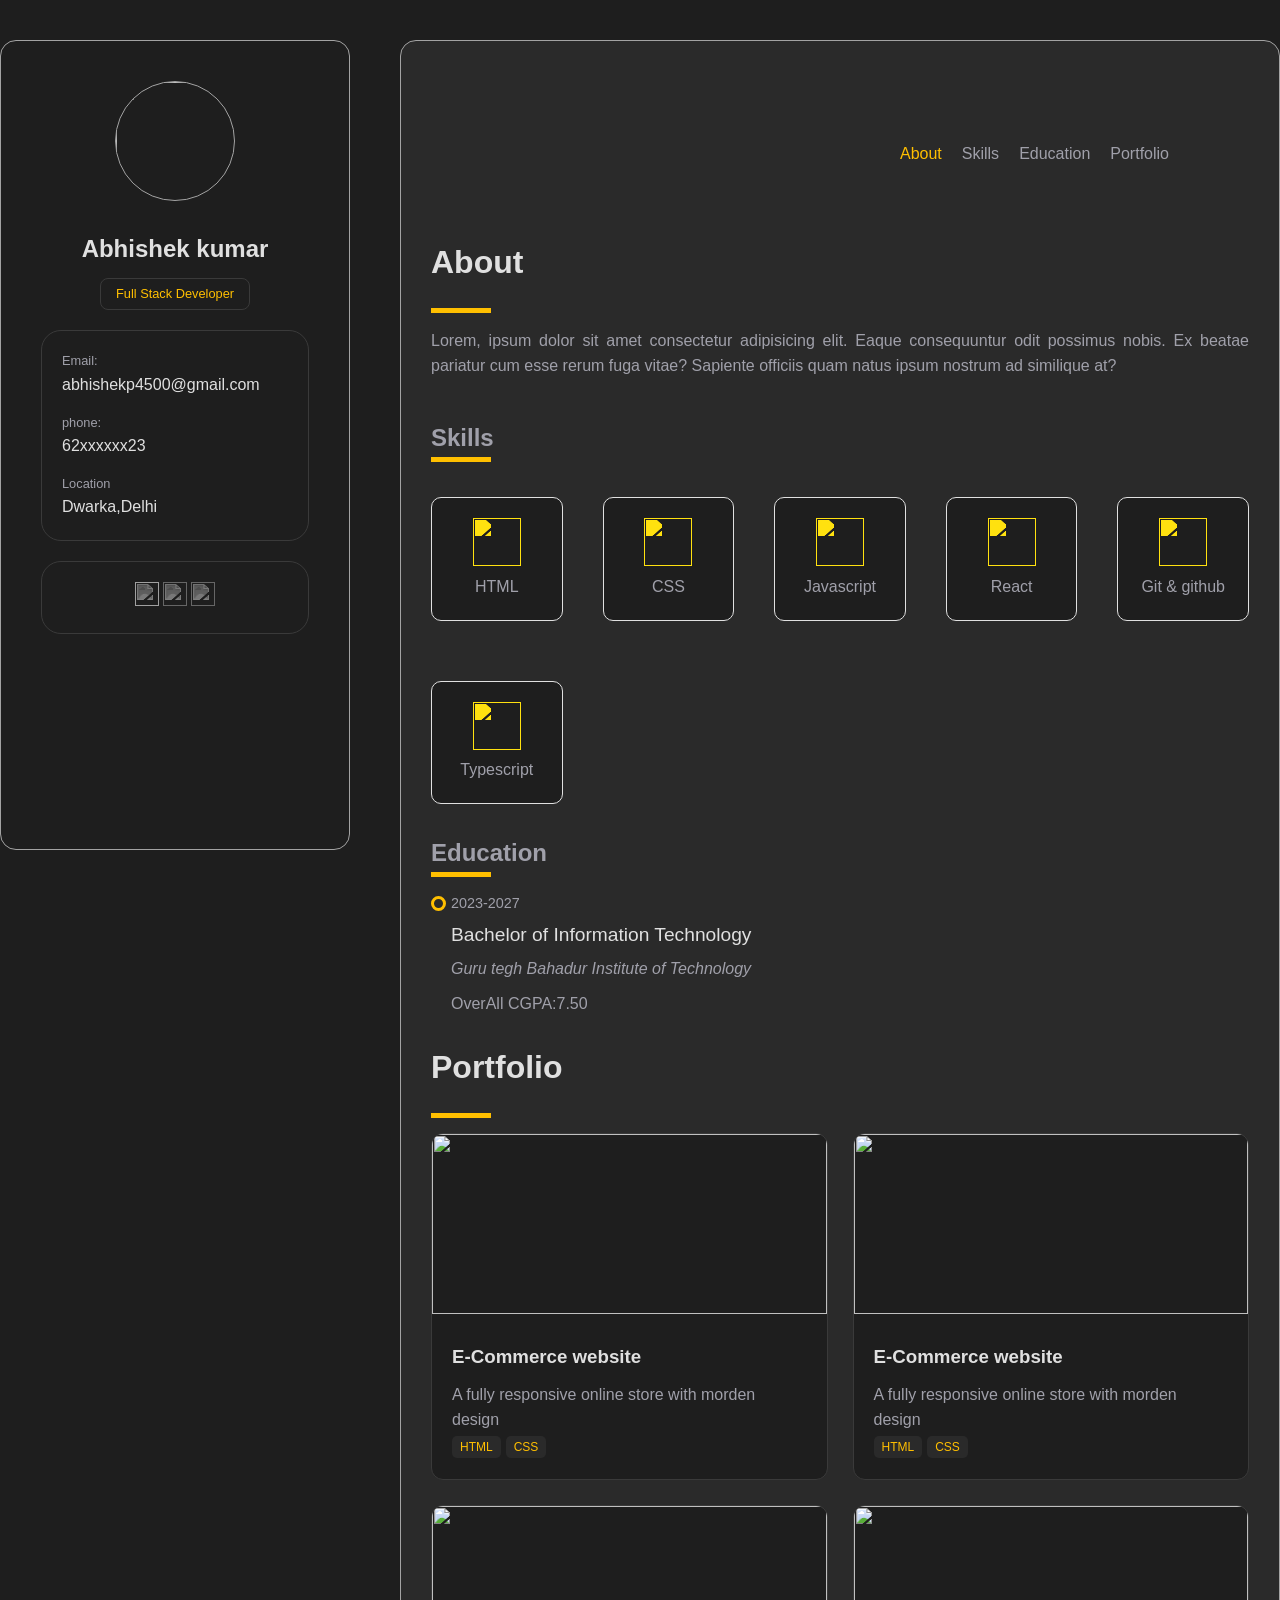
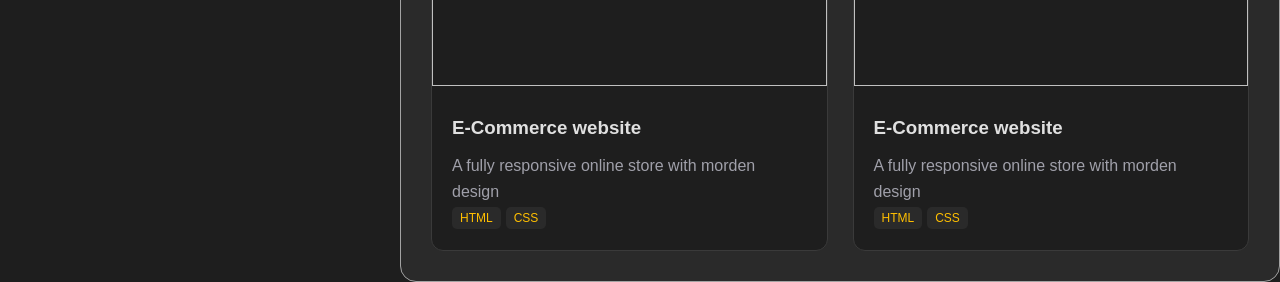
==== main.html @ 9788e5d4 "Add files via upload" ====
<!DOCTYPE html>
<html lang="en">
<head>
    <meta charset="UTF-8">
    <meta name="viewport" content="width=device-width, initial-scale=1.0">
    <title>Portfolio website</title>
    <link rel="stylesheet" href="main.css">
</head>
<body>
    <div class="container">

            <div class="sidebar">
                <div class="profile">
                   <img src="https://img.freepik.com/premium-photo/market-research-analyst-digital-avatar-generative-ai_934475-9305.jpg" alt="">
                    <h2>Abhishek kumar</h2>
                    <p>Full Stack Developer</p>
                </div>
           


            <div class="contact">
                <div class="email">
                    <h3 class="label">Email:</h3>
                    <a href="abhishekp4500@gmail.com" class="value">abhishekp4500@gmail.com</a>
                </div>

                <div class="phone">
                    <h3 class="label">phone:</h3>
                    <a href="6299352323" class="value">62xxxxxx23</a>
                </div>
                <div class="location">
                    <h3 class="label">Location</h3>
                    <p class="value">Dwarka,Delhi</p>
                </div>

            </div>

            <div class="social">
                <a href=""><img src="https://simpleicons.org/icons/x.svg" alt=""></a>
                 <a href="https://github.com/abhishekkr2" target="_blank"><img src="https://simpleicons.org/icons/github.svg" alt=""></a>
                  <a href="https://www.linkedin.com/in/abhishek-kumar-961775290/" target="_blank"><img src="https://www.svgrepo.com/show/506517/linkedin.svg" alt=""></a>
            </div>
        </div>
        <div class="main-content"> 

            <!-- navigation -->

             <div id="navigation">
                <nav>
                    <a href="#about" class="active">About</a>
                    <a href="#skills">Skills</a>
                    <a href="#education">Education</a>
                    <a href="#portfolio">Portfolio</a>
                
                </nav>
               
             </div>
             <!-- about me -->
              <div id="about">
                <h2 class="heading">About </h2>
                <div class="line"></div>
                <p class="content">Lorem, ipsum dolor sit amet consectetur adipisicing elit. Eaque consequuntur odit possimus nobis. Ex beatae pariatur cum esse rerum fuga vitae? Sapiente officiis quam natus ipsum nostrum ad similique at?</p>
              </div>

             <!--  skills -->
               <div id="skills">
                 <h2 class="skills">Skills </h2>
                <div class="line"></div>
                <div class="grid-container">
                    <div class="item">
                        <img src="https://simpleicons.org/icons/html5.svg" alt="">
                        <h3>HTML</h3>
                    </div>
                       <div class="item">
                        <img src="https://simpleicons.org/icons/css.svg" alt="">
                        <h3>CSS</h3>
                    </div>
                       <div class="item">
                        <img src="https://simpleicons.org/icons/javascript.svg" alt="">
                        <h3>Javascript</h3>
                    </div>
                       <div class="item">
                        <img src="https://simpleicons.org/icons/react.svg" alt="">
                        <h3>React</h3>
                    </div>
                       <div class="item">
                        <img src="https://simpleicons.org/icons/git.svg" alt="">
                        <h3>Git & github</h3>
                    </div>
                       <div class="item">
                        <img src="https://simpleicons.org/icons/typescript.svg" alt="">
                        <h3>Typescript</h3>
                    </div>
                </div>
               </div>

             <!-- education -->
              <div id="education">
                  <h2 class="education">Education </h2>
                <div class="line"></div>
                <div class="edtech">

                    <div class="edfirst">
                        <div class="year">2023-2027</div>
                        <h3 class="degree">Bachelor of Information Technology</h3>
                        <p class="college">Guru tegh Bahadur Institute of Technology</p>
                        <p class="work">OverAll CGPA:7.50</p>
                        <div class="goal"></div>
                    </div>
                    <!-- <div class="edsecond">
                        <div class="year">2027-2029</div>
                        <h3 class="degree">Master in Information Technology</h3>
                        <p class="college">Indraprast University</p>
                        <p class="work">Lorem ipsum dolor sit amet consectetur adipisicing elit. Autem earum impedit sapiente labore in iusto ipsum, perferendis voluptates iste quasi nobis dolore consequatur nemo harum placeat culpa ut eaque quia perspiciatis? Repellat, numquam aperiam excepturi obcaecati quod deleniti quia atque necessitatibus saepe, neque fugiat voluptate? Quia aspernatur impedit recusandae animi.</p>
                         <div class="goal"></div>
                      
                    </div> -->
                    <!-- <div class="liner"></div> -->
                </div>
              </div>
             <!-- portfolio -->
              <div id="portfolio">
                  <h2 class="heading">Portfolio </h2>
                <div class="line"></div>

                        <div class="project-container">
                        <div class="project">
                            <img src="https://img.freepik.com/premium-photo/digital-generated-devices-desktop-responsive-cool-website-design-screen-are-made-up-3d-render_1154968-47851.jpg " alt="">
                            <div class="card">
                                <h3>E-Commerce website</h3>
                                <p>A fully responsive online store with morden design</p>
                                <span>HTML</span><span>CSS</span>
                            </div>
                        </div>
                        <div class="project">
                                <img src="https://img.freepik.com/premium-photo/digital-generated-devices-desktop-responsive-cool-website-design-screen-are-made-up-3d-render_1154968-47851.jpg " alt="">
                                <div class="card">
                                <h3>E-Commerce website</h3>
                                <p>A fully responsive online store with morden design</p>
                                <span>HTML</span><span>CSS</span>
                            </div>
                        </div>
                        <div class="project">
                                 <img src="https://img.freepik.com/premium-photo/digital-generated-devices-desktop-responsive-cool-website-design-screen-are-made-up-3d-render_1154968-47851.jpg " alt="">
                                <div class="card">
                                <h3>E-Commerce website</h3>
                                <p>A fully responsive online store with morden design</p>
                                <span>HTML</span><span>CSS</span>
                            </div>
                        </div>
                        <div class="project">
                                <img src="https://img.freepik.com/premium-photo/digital-generated-devices-desktop-responsive-cool-website-design-screen-are-made-up-3d-render_1154968-47851.jpg " alt="">
                                <div class="card">
                                <h3>E-Commerce website</h3>
                                <p>A fully responsive online store with morden design</p>
                                <span>HTML</span><span>CSS</span>
                            </div>
                        </div>
                    </div>

              </div>

        </div>

    </div>
    
</body>
</html>
---- main.css ----
*{
    padding: 0px;
    margin: 0px;
    box-sizing: border-box;
    
}
body{
    background-color: #1e1e1e;
    font-family: sans-serif;
    color: #a0a0aa;
    line-height: 1.6;
}
.container{
    display: grid;
      height:auto ;
    width: auto;
    /* max-width: 1200px; */
    grid-template-columns: 350px 1fr;
    gap: 50px;
    padding-top: 40px;
    margin: auto;
    
}
.sidebar{
    background: color #a2a2a2;
    height: 90vh;
    border: 1px solid #a3a3a3;
    border-radius: 16px;
    padding: 40px;
    position: sticky;

}
.main-content{
      background-color:#2a2a2a;
    height: 100%;
       border: 1px solid #a3a3a3;
    border-radius: 16px;

}
.profile{
    text-align: center;
}
.profile img{
    height: 120px;
    width: 120px;
    border-radius: 50%;
    border: 1px solid #a3a3a3;  
}
.profile h2{
    font-size: 1.5rem;
    font-weight: 700;
    margin-top: 20px;
    color: #e0e0e0;

}
.profile p{
    background-color: #1e1e1e;
    padding: 5px 15px;
    color: #ffbf00;
    border: 1px solid #3a3a3a;
    font-size: 0.8rem;
    border-radius: 8px;
    display: inline-block;
    margin-top: 10px;
}
/* contact information */
.contact{
    margin-top: 20px;
    border: 1px solid #3a3a3a;
    padding: 20px;
    border-radius: 20px;
}
.label{
    font-size: 0.8rem;
    font-weight: 500;
    color: #a0a0aa;
}
.value{
    color: #e0e0e0;
    text-decoration: none;
}
.email,.phone{
    margin-bottom: 15px;
}
/* social media */
.social{
     margin-top: 20px;
    border: 1px solid #3a3a3a;
    padding: 20px;
    border-radius: 20px;
    text-align: center;
}
.social img{
    height: 24px;
    width: 24px;
    filter: grayscale(1) invert(0.7);
    transition: filter 0.3s ease;
}
.social img :hover{
      filter: grayscale(0) invert(0);
}

/* main content */
/* navigation */

#navigation{
    padding: 30px 40px;
    
  
}
nav{
    display: flex;
    justify-content: end;
    gap: 20px;
   padding: 40px;  
  
}
nav a{
    text-decoration: none;
    font-weight: 500;
    color: #a0a0aa;
    transition: all 0.3s ease;
}

.active,nav a:hover{
    color: #ffbf00;
    
}

.heading{
    color: #e0e0e0;
    font-size: 2rem;
    margin-bottom: 20px;
  
}
.line{
    width: 60px;
    height: 5px;
    background-color: #ffbf00;
    margin-bottom: 15px;
}
.content{
    
    text-align: justify;
}
.main-content{
    padding: 30px;

}
#about{
    margin-bottom: 40px;
}

/* skills  */
.grid-container{
    display: grid;
    grid-template-columns: repeat(auto-fit,minmax(120px,1fr));
    gap: 40px;
}
.item{
    margin-top: 20px;
    padding: 20px;
    border-radius: 10px;
    border: 1px solid #e0e0e0;
    background-color: #1e1e1e;
    text-align: center;
    transition: transform 0.3 ease
}
.item img{
    height: 48px;
    width: 48px;
    filter: brightness(0) saturate(100%) invert(90%) sepia(12%) saturate(5823%) hue-rotate(348deg) brightness(111%) contrast(101%);
}
.item h3{
    font-size: 1rem;
    font-weight: 500;
}
.item:hover{
    transform: scale(1.02);
    box-shadow: 2px 2px 50px rgb(59, 59, 187);
}
/* education */
#education{
    margin-top:  30px; ;
}

.year{
    color: #a0a0aa;
    font-size: 0.9rem;
    margin-bottom: 5px;
}
.degree{
    color: #e0e0e0;
    font-size: 1.2rem;
    font-weight: 500;
    margin-bottom: 5px;
}
.college{
    font-style: italic;
    color: #a0a0aa;
    margin-bottom: 10px;
}
.edfirst,.edsecond{
    margin-bottom: 25px;
    padding-left: 20px;
    position: relative;
}
.goal{
    height: 15px;
    width: 15px;
    border: 3px solid #ffbf00;
    border-radius: 50%;
    position: absolute;
    top: 4px;
    left: 0px;
    z-index: 5;
}
.edtech{
    position: relative;
}
.liner{
    position: absolute;
    width: 3px;
    top: 0px;
    bottom: 0px;
    left: 5px;
    border: 3px solid #3a3a3a;
}

/* portfolio */
.project-container{
    display: grid;
    grid-template-columns: 1fr 1fr;
    gap: 25px;

}
.project{
    background-color: #1e1e1e;
    border-radius: 12px;
    border: 1px solid #3a3a3a;
    overflow: hidden;
    transition: transform 0.3s ease;

}
.project:hover{
       transform: translateY(-5px);
    box-shadow: 2px 2px 50px rgb(59, 59, 187);
}

.project img{
    height: 180px;
    width: 100%;
    object-fit: cover;
}
.card{
    padding: 20px;
}
.card h3{
    color: #e0e0e0;
    margin-bottom: 10px;
}
.card p{
    color: #a0a0aa;
    line-height:1.6;
}
.card span{
    background-color:#2a2a2a;
    color: #ffbf00;
    padding: 4px 8px;
    border-radius: 5px;
    font-size: 0.75rem;
    margin-right: 5px;
}
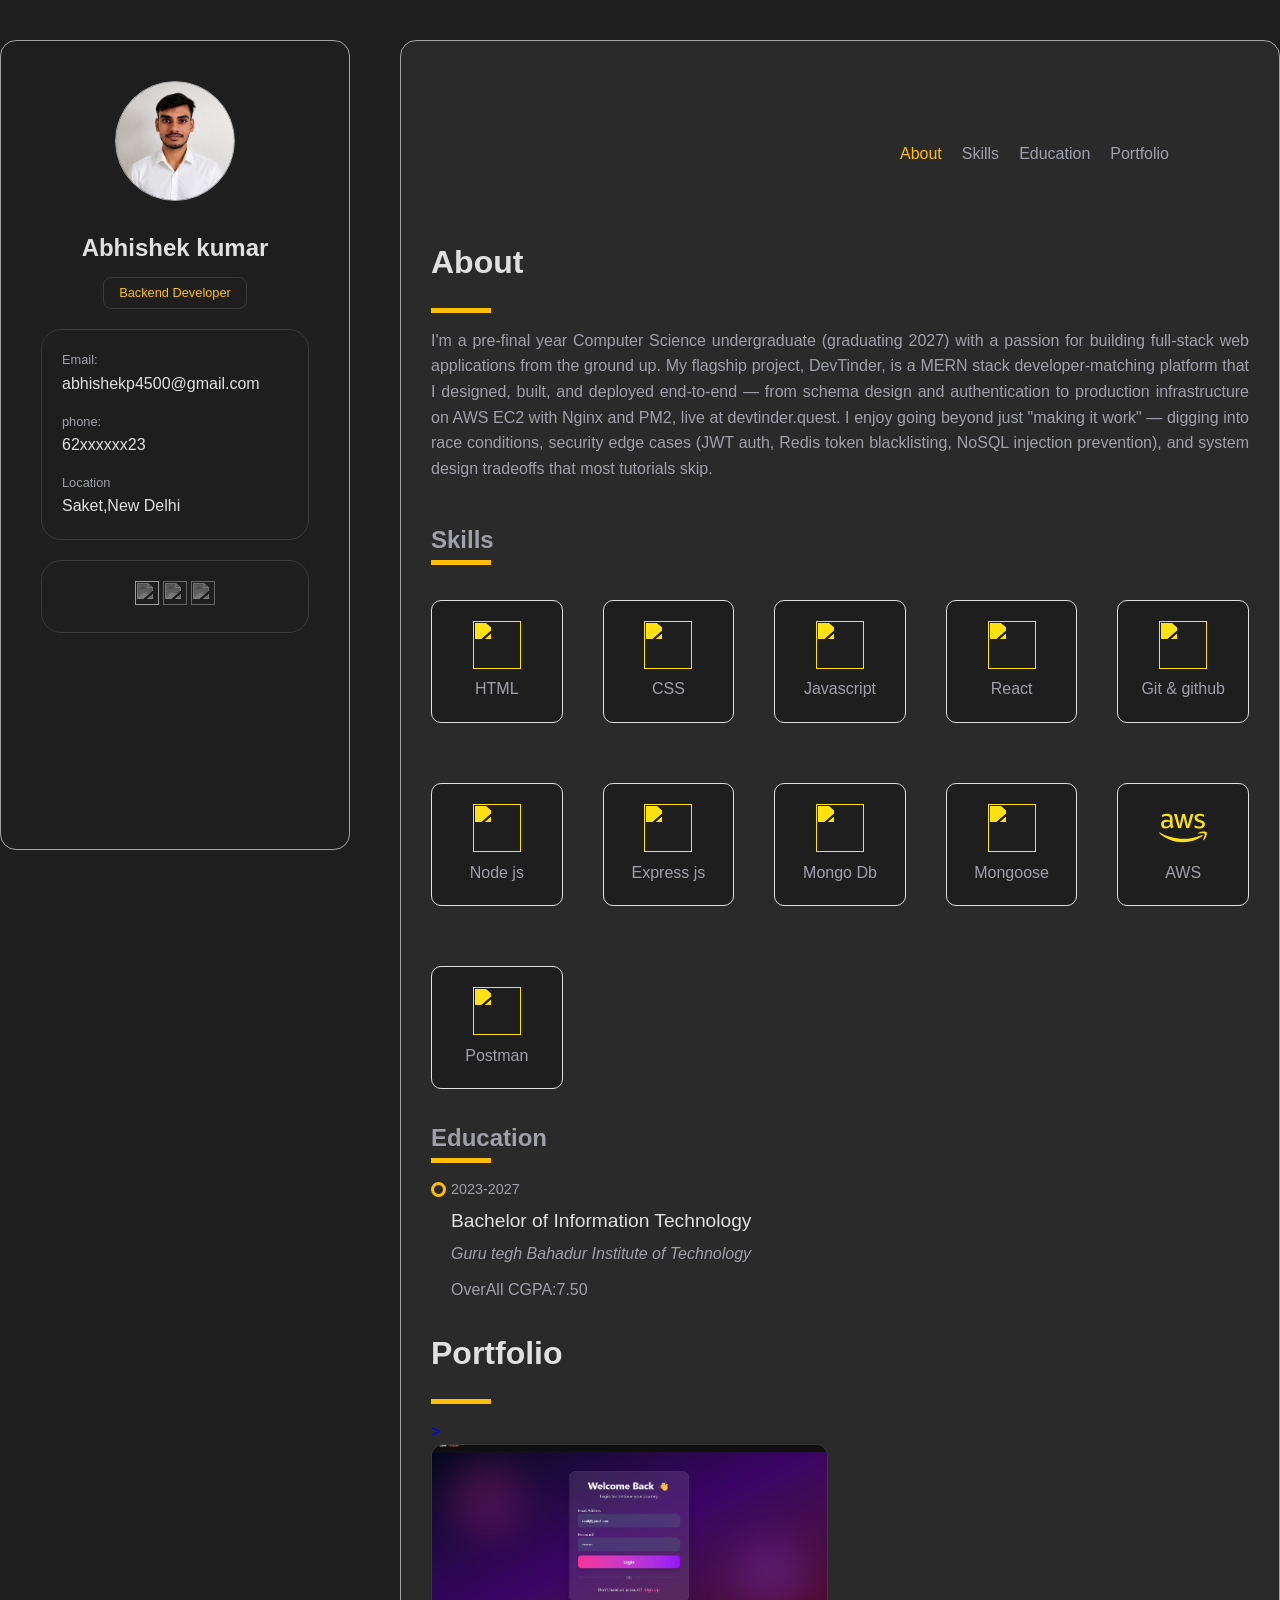
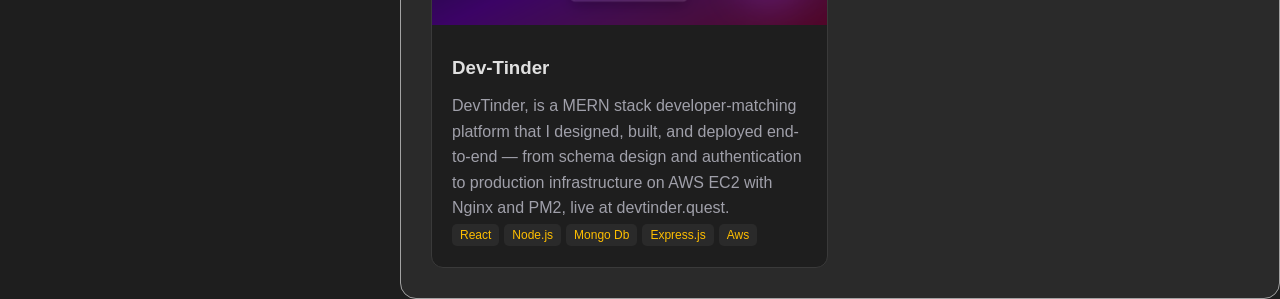
==== commit 86dd05bc: "initial commit" ====
--- a/main.html
+++ b/main.html
@@ -1,168 +1,180 @@
-<!DOCTYPE html>
-<html lang="en">
-<head>
-    <meta charset="UTF-8">
-    <meta name="viewport" content="width=device-width, initial-scale=1.0">
-    <title>Portfolio website</title>
-    <link rel="stylesheet" href="main.css">
-</head>
-<body>
-    <div class="container">
-
-            <div class="sidebar">
-                <div class="profile">
-                   <img src="https://img.freepik.com/premium-photo/market-research-analyst-digital-avatar-generative-ai_934475-9305.jpg" alt="">
-                    <h2>Abhishek kumar</h2>
-                    <p>Full Stack Developer</p>
-                </div>
-           
-
-
-            <div class="contact">
-                <div class="email">
-                    <h3 class="label">Email:</h3>
-                    <a href="abhishekp4500@gmail.com" class="value">abhishekp4500@gmail.com</a>
-                </div>
-
-                <div class="phone">
-                    <h3 class="label">phone:</h3>
-                    <a href="6299352323" class="value">62xxxxxx23</a>
-                </div>
-                <div class="location">
-                    <h3 class="label">Location</h3>
-                    <p class="value">Dwarka,Delhi</p>
-                </div>
-
-            </div>
-
-            <div class="social">
-                <a href=""><img src="https://simpleicons.org/icons/x.svg" alt=""></a>
-                 <a href="https://github.com/abhishekkr2" target="_blank"><img src="https://simpleicons.org/icons/github.svg" alt=""></a>
-                  <a href="https://www.linkedin.com/in/abhishek-kumar-961775290/" target="_blank"><img src="https://www.svgrepo.com/show/506517/linkedin.svg" alt=""></a>
-            </div>
-        </div>
-        <div class="main-content"> 
-
-            <!-- navigation -->
-
-             <div id="navigation">
-                <nav>
-                    <a href="#about" class="active">About</a>
-                    <a href="#skills">Skills</a>
-                    <a href="#education">Education</a>
-                    <a href="#portfolio">Portfolio</a>
-                
-                </nav>
-               
-             </div>
-             <!-- about me -->
-              <div id="about">
-                <h2 class="heading">About </h2>
-                <div class="line"></div>
-                <p class="content">Lorem, ipsum dolor sit amet consectetur adipisicing elit. Eaque consequuntur odit possimus nobis. Ex beatae pariatur cum esse rerum fuga vitae? Sapiente officiis quam natus ipsum nostrum ad similique at?</p>
-              </div>
-
-             <!--  skills -->
-               <div id="skills">
-                 <h2 class="skills">Skills </h2>
-                <div class="line"></div>
-                <div class="grid-container">
-                    <div class="item">
-                        <img src="https://simpleicons.org/icons/html5.svg" alt="">
-                        <h3>HTML</h3>
-                    </div>
-                       <div class="item">
-                        <img src="https://simpleicons.org/icons/css.svg" alt="">
-                        <h3>CSS</h3>
-                    </div>
-                       <div class="item">
-                        <img src="https://simpleicons.org/icons/javascript.svg" alt="">
-                        <h3>Javascript</h3>
-                    </div>
-                       <div class="item">
-                        <img src="https://simpleicons.org/icons/react.svg" alt="">
-                        <h3>React</h3>
-                    </div>
-                       <div class="item">
-                        <img src="https://simpleicons.org/icons/git.svg" alt="">
-                        <h3>Git & github</h3>
-                    </div>
-                       <div class="item">
-                        <img src="https://simpleicons.org/icons/typescript.svg" alt="">
-                        <h3>Typescript</h3>
-                    </div>
-                </div>
-               </div>
-
-             <!-- education -->
-              <div id="education">
-                  <h2 class="education">Education </h2>
-                <div class="line"></div>
-                <div class="edtech">
-
-                    <div class="edfirst">
-                        <div class="year">2023-2027</div>
-                        <h3 class="degree">Bachelor of Information Technology</h3>
-                        <p class="college">Guru tegh Bahadur Institute of Technology</p>
-                        <p class="work">OverAll CGPA:7.50</p>
-                        <div class="goal"></div>
-                    </div>
-                    <!-- <div class="edsecond">
-                        <div class="year">2027-2029</div>
-                        <h3 class="degree">Master in Information Technology</h3>
-                        <p class="college">Indraprast University</p>
-                        <p class="work">Lorem ipsum dolor sit amet consectetur adipisicing elit. Autem earum impedit sapiente labore in iusto ipsum, perferendis voluptates iste quasi nobis dolore consequatur nemo harum placeat culpa ut eaque quia perspiciatis? Repellat, numquam aperiam excepturi obcaecati quod deleniti quia atque necessitatibus saepe, neque fugiat voluptate? Quia aspernatur impedit recusandae animi.</p>
-                         <div class="goal"></div>
-                      
-                    </div> -->
-                    <!-- <div class="liner"></div> -->
-                </div>
-              </div>
-             <!-- portfolio -->
-              <div id="portfolio">
-                  <h2 class="heading">Portfolio </h2>
-                <div class="line"></div>
-
-                        <div class="project-container">
-                        <div class="project">
-                            <img src="https://img.freepik.com/premium-photo/digital-generated-devices-desktop-responsive-cool-website-design-screen-are-made-up-3d-render_1154968-47851.jpg " alt="">
-                            <div class="card">
-                                <h3>E-Commerce website</h3>
-                                <p>A fully responsive online store with morden design</p>
-                                <span>HTML</span><span>CSS</span>
-                            </div>
-                        </div>
-                        <div class="project">
-                                <img src="https://img.freepik.com/premium-photo/digital-generated-devices-desktop-responsive-cool-website-design-screen-are-made-up-3d-render_1154968-47851.jpg " alt="">
-                                <div class="card">
-                                <h3>E-Commerce website</h3>
-                                <p>A fully responsive online store with morden design</p>
-                                <span>HTML</span><span>CSS</span>
-                            </div>
-                        </div>
-                        <div class="project">
-                                 <img src="https://img.freepik.com/premium-photo/digital-generated-devices-desktop-responsive-cool-website-design-screen-are-made-up-3d-render_1154968-47851.jpg " alt="">
-                                <div class="card">
-                                <h3>E-Commerce website</h3>
-                                <p>A fully responsive online store with morden design</p>
-                                <span>HTML</span><span>CSS</span>
-                            </div>
-                        </div>
-                        <div class="project">
-                                <img src="https://img.freepik.com/premium-photo/digital-generated-devices-desktop-responsive-cool-website-design-screen-are-made-up-3d-render_1154968-47851.jpg " alt="">
-                                <div class="card">
-                                <h3>E-Commerce website</h3>
-                                <p>A fully responsive online store with morden design</p>
-                                <span>HTML</span><span>CSS</span>
-                            </div>
-                        </div>
-                    </div>
-
-              </div>
-
-        </div>
-
-    </div>
-    
-</body>
+<!DOCTYPE html>
+<html lang="en">
+<head>
+    <meta charset="UTF-8">
+    <meta name="viewport" content="width=device-width, initial-scale=1.0">
+    <title>Portfolio website</title>
+    <link rel="stylesheet" href="main.css">
+</head>
+<body>
+    <div class="container">
+
+            <div class="sidebar">
+                <div class="profile">
+                   <img src="abhishek img.jpeg" alt="">
+                    <h2>Abhishek kumar</h2>
+                    <p>Backend Developer</p>
+                </div>
+           
+
+
+            <div class="contact">
+                <div class="email">
+                    <h3 class="label">Email:</h3>
+                    <a href="abhishekp4500@gmail.com" class="value">abhishekp4500@gmail.com</a>
+                </div>
+
+                <div class="phone">
+                    <h3 class="label">phone:</h3>
+                    <a href="6299352323" class="value">62xxxxxx23</a>
+                </div>
+                <div class="location">
+                    <h3 class="label">Location</h3>
+                    <p class="value">Saket,New Delhi</p>
+                </div>
+
+            </div>
+
+            <div class="social">
+                <a href=""><img src="https://simpleicons.org/icons/x.svg" alt=""></a>
+                 <a href="https://github.com/abhishekkr2" target="_blank"><img src="https://simpleicons.org/icons/github.svg" alt=""></a>
+                  <a href="https://www.linkedin.com/in/abhishek-kumar-961775290/" target="_blank"><img src="https://www.svgrepo.com/show/506517/linkedin.svg" alt=""></a>
+            </div>
+        </div>
+        <div class="main-content"> 
+
+            <!-- navigation -->
+
+             <div id="navigation">
+                <nav>
+                    <a href="#about" class="active">About</a>
+                    <a href="#skills">Skills</a>
+                    <a href="#education">Education</a>
+                    <a href="#portfolio">Portfolio</a>
+                
+                </nav>
+               
+             </div>
+             <!-- about me -->
+              <div id="about">
+                <h2 class="heading">About </h2>
+                <div class="line"></div>
+                <p class="content">I'm a pre-final year Computer Science undergraduate 
+                    (graduating 2027) with a passion for building full-stack web applications
+                     from the ground up. My flagship project, DevTinder, is a MERN stack
+                      developer-matching platform that I designed, built, and deployed
+                       end-to-end — from schema design and authentication to production 
+                       infrastructure on AWS EC2 with Nginx and PM2, live at devtinder.quest.
+
+                        I enjoy going beyond just "making it work" — digging into race conditions,
+                         security edge cases (JWT auth, Redis token blacklisting, NoSQL injection 
+                         prevention), and system design tradeoffs that most tutorials skip.</p>
+              </div>
+
+             <!--  skills -->
+               <div id="skills">
+                 <h2 class="skills">Skills </h2>
+                <div class="line"></div>
+                <div class="grid-container">
+                    <div class="item">
+                        <img src="https://simpleicons.org/icons/html5.svg" alt="">
+                        <h3>HTML</h3>
+                    </div>
+                       <div class="item">
+                        <img src="https://simpleicons.org/icons/css.svg" alt="">
+                        <h3>CSS</h3>
+                    </div>
+                       <div class="item">
+                        <img src="https://simpleicons.org/icons/javascript.svg" alt="">
+                        <h3>Javascript</h3>
+                    </div>
+                       <div class="item">
+                        <img src="https://simpleicons.org/icons/react.svg" alt="">
+                        <h3>React</h3>
+                    </div>
+                       <div class="item">
+                        <img src="https://simpleicons.org/icons/git.svg" alt="">
+                        <h3>Git & github</h3>
+                    </div>
+                       <div class="item">
+                        <img src="https://simpleicons.org/icons/nodedotjs.svg" alt="">
+                        <h3>Node js</h3>
+                    </div>
+                    <div class="item">
+                        <img src="https://simpleicons.org/icons/express.svg" alt="">
+                        <h3>Express js</h3>
+                    </div>
+                    <div class="item">
+                        <img src="https://simpleicons.org/icons/mongodb.svg" alt="">
+                        <h3>Mongo Db</h3>
+                    </div>
+                    <div class="item">
+                        <img src="https://simpleicons.org/icons/mongoose.svg" alt="">
+                        <h3>Mongoose</h3>
+                    </div>
+                    <div class="item">
+                        <img src="aws-svgrepo-com.svg" alt="">
+                        <h3>AWS</h3>
+                    </div>
+                    <div class="item">
+                        <img src="https://simpleicons.org/icons/postman.svg" alt="">
+                        <h3>Postman</h3>
+                    </div>
+                </div>
+               </div>
+
+             <!-- education -->
+              <div id="education">
+                  <h2 class="education">Education </h2>
+                <div class="line"></div>
+                <div class="edtech">
+
+                    <div class="edfirst">
+                        <div class="year">2023-2027</div>
+                        <h3 class="degree">Bachelor of Information Technology</h3>
+                        <p class="college">Guru tegh Bahadur Institute of Technology</p>
+                        <p class="work">OverAll CGPA:7.50</p>
+                        <div class="goal"></div>
+                    </div>
+                    <!-- <div class="edsecond">
+                        <div class="year">2027-2029</div>
+                        <h3 class="degree">Master in Information Technology</h3>
+                        <p class="college">Indraprast University</p>
+                        <p class="work">Lorem ipsum dolor sit amet consectetur adipisicing elit. Autem earum impedit sapiente labore in iusto ipsum, perferendis voluptates iste quasi nobis dolore consequatur nemo harum placeat culpa ut eaque quia perspiciatis? Repellat, numquam aperiam excepturi obcaecati quod deleniti quia atque necessitatibus saepe, neque fugiat voluptate? Quia aspernatur impedit recusandae animi.</p>
+                         <div class="goal"></div>
+                      
+                    </div> -->
+                    <!-- <div class="liner"></div> -->
+                </div>
+              </div>
+             <!-- portfolio -->
+              <div id="portfolio">
+                  <h2 class="heading">Portfolio </h2>
+                <div class="line"></div>
+
+                    <a href="https://leetcode.com/problemset/"class="project-link"> >
+                        <div class="project-container">
+                         <div class="project">
+                            <img src="demo.png" alt="">
+                            <div class="card">
+                                <h3>Dev-Tinder</h3>
+                                <p> DevTinder, is a MERN stack developer-matching platform that I designed,
+                                     built, and deployed end-to-end — from schema design and authentication
+                                      to production infrastructure on AWS EC2 with Nginx and PM2, live at
+                                       devtinder.quest.</p>
+                                <span>React</span><span>Node.js</span><span>Mongo Db</span><span>Express.js</span><span>Aws</span>
+                            </div>
+                         </div>
+                  
+                        </div>
+                        </a>
+                    </div>
+
+              </div>
+
+        </div>
+
+    </div>
+    
+</body>
 </html>
--- a/main.css
+++ b/main.css
@@ -1,273 +1,278 @@
-*{
-    padding: 0px;
-    margin: 0px;
-    box-sizing: border-box;
-    
-}
-body{
-    background-color: #1e1e1e;
-    font-family: sans-serif;
-    color: #a0a0aa;
-    line-height: 1.6;
-}
-.container{
-    display: grid;
-      height:auto ;
-    width: auto;
-    /* max-width: 1200px; */
-    grid-template-columns: 350px 1fr;
-    gap: 50px;
-    padding-top: 40px;
-    margin: auto;
-    
-}
-.sidebar{
-    background: color #a2a2a2;
-    height: 90vh;
-    border: 1px solid #a3a3a3;
-    border-radius: 16px;
-    padding: 40px;
-    position: sticky;
-
-}
-.main-content{
-      background-color:#2a2a2a;
-    height: 100%;
-       border: 1px solid #a3a3a3;
-    border-radius: 16px;
-
-}
-.profile{
-    text-align: center;
-}
-.profile img{
-    height: 120px;
-    width: 120px;
-    border-radius: 50%;
-    border: 1px solid #a3a3a3;  
-}
-.profile h2{
-    font-size: 1.5rem;
-    font-weight: 700;
-    margin-top: 20px;
-    color: #e0e0e0;
-
-}
-.profile p{
-    background-color: #1e1e1e;
-    padding: 5px 15px;
-    color: #ffbf00;
-    border: 1px solid #3a3a3a;
-    font-size: 0.8rem;
-    border-radius: 8px;
-    display: inline-block;
-    margin-top: 10px;
-}
-/* contact information */
-.contact{
-    margin-top: 20px;
-    border: 1px solid #3a3a3a;
-    padding: 20px;
-    border-radius: 20px;
-}
-.label{
-    font-size: 0.8rem;
-    font-weight: 500;
-    color: #a0a0aa;
-}
-.value{
-    color: #e0e0e0;
-    text-decoration: none;
-}
-.email,.phone{
-    margin-bottom: 15px;
-}
-/* social media */
-.social{
-     margin-top: 20px;
-    border: 1px solid #3a3a3a;
-    padding: 20px;
-    border-radius: 20px;
-    text-align: center;
-}
-.social img{
-    height: 24px;
-    width: 24px;
-    filter: grayscale(1) invert(0.7);
-    transition: filter 0.3s ease;
-}
-.social img :hover{
-      filter: grayscale(0) invert(0);
-}
-
-/* main content */
-/* navigation */
-
-#navigation{
-    padding: 30px 40px;
-    
-  
-}
-nav{
-    display: flex;
-    justify-content: end;
-    gap: 20px;
-   padding: 40px;  
-  
-}
-nav a{
-    text-decoration: none;
-    font-weight: 500;
-    color: #a0a0aa;
-    transition: all 0.3s ease;
-}
-
-.active,nav a:hover{
-    color: #ffbf00;
-    
-}
-
-.heading{
-    color: #e0e0e0;
-    font-size: 2rem;
-    margin-bottom: 20px;
-  
-}
-.line{
-    width: 60px;
-    height: 5px;
-    background-color: #ffbf00;
-    margin-bottom: 15px;
-}
-.content{
-    
-    text-align: justify;
-}
-.main-content{
-    padding: 30px;
-
-}
-#about{
-    margin-bottom: 40px;
-}
-
-/* skills  */
-.grid-container{
-    display: grid;
-    grid-template-columns: repeat(auto-fit,minmax(120px,1fr));
-    gap: 40px;
-}
-.item{
-    margin-top: 20px;
-    padding: 20px;
-    border-radius: 10px;
-    border: 1px solid #e0e0e0;
-    background-color: #1e1e1e;
-    text-align: center;
-    transition: transform 0.3 ease
-}
-.item img{
-    height: 48px;
-    width: 48px;
-    filter: brightness(0) saturate(100%) invert(90%) sepia(12%) saturate(5823%) hue-rotate(348deg) brightness(111%) contrast(101%);
-}
-.item h3{
-    font-size: 1rem;
-    font-weight: 500;
-}
-.item:hover{
-    transform: scale(1.02);
-    box-shadow: 2px 2px 50px rgb(59, 59, 187);
-}
-/* education */
-#education{
-    margin-top:  30px; ;
-}
-
-.year{
-    color: #a0a0aa;
-    font-size: 0.9rem;
-    margin-bottom: 5px;
-}
-.degree{
-    color: #e0e0e0;
-    font-size: 1.2rem;
-    font-weight: 500;
-    margin-bottom: 5px;
-}
-.college{
-    font-style: italic;
-    color: #a0a0aa;
-    margin-bottom: 10px;
-}
-.edfirst,.edsecond{
-    margin-bottom: 25px;
-    padding-left: 20px;
-    position: relative;
-}
-.goal{
-    height: 15px;
-    width: 15px;
-    border: 3px solid #ffbf00;
-    border-radius: 50%;
-    position: absolute;
-    top: 4px;
-    left: 0px;
-    z-index: 5;
-}
-.edtech{
-    position: relative;
-}
-.liner{
-    position: absolute;
-    width: 3px;
-    top: 0px;
-    bottom: 0px;
-    left: 5px;
-    border: 3px solid #3a3a3a;
-}
-
-/* portfolio */
-.project-container{
-    display: grid;
-    grid-template-columns: 1fr 1fr;
-    gap: 25px;
-
-}
-.project{
-    background-color: #1e1e1e;
-    border-radius: 12px;
-    border: 1px solid #3a3a3a;
-    overflow: hidden;
-    transition: transform 0.3s ease;
-
-}
-.project:hover{
-       transform: translateY(-5px);
-    box-shadow: 2px 2px 50px rgb(59, 59, 187);
-}
-
-.project img{
-    height: 180px;
-    width: 100%;
-    object-fit: cover;
-}
-.card{
-    padding: 20px;
-}
-.card h3{
-    color: #e0e0e0;
-    margin-bottom: 10px;
-}
-.card p{
-    color: #a0a0aa;
-    line-height:1.6;
-}
-.card span{
-    background-color:#2a2a2a;
-    color: #ffbf00;
-    padding: 4px 8px;
-    border-radius: 5px;
-    font-size: 0.75rem;
-    margin-right: 5px;
+*{
+    padding: 0px;
+    margin: 0px;
+    box-sizing: border-box;
+    
+}
+body{
+    background-color: #1e1e1e;
+    font-family: sans-serif;
+    color: #a0a0aa;
+    line-height: 1.6;
+}
+.container{
+    display: grid;
+      height:auto ;
+    width: auto;
+    /* max-width: 1200px; */
+    grid-template-columns: 350px 1fr;
+    gap: 50px;
+    padding-top: 40px;
+    margin: auto;
+    
+}
+.sidebar{
+    background: color #a2a2a2;
+    height: 90vh;
+    border: 1px solid #a3a3a3;
+    border-radius: 16px;
+    padding: 40px;
+    position: sticky;
+
+}
+.main-content{
+      background-color:#2a2a2a;
+    height: 100%;
+       border: 1px solid #a3a3a3;
+    border-radius: 16px;
+
+}
+.profile{
+    text-align: center;
+}
+.profile img{
+    height: 120px;
+    width: 120px;
+    border-radius: 50%;
+    border: 1px solid #a3a3a3;  
+}
+.profile h2{
+    font-size: 1.5rem;
+    font-weight: 700;
+    margin-top: 20px;
+    color: #e0e0e0;
+
+}
+.profile p{
+    background-color: #1e1e1e;
+    padding: 5px 15px;
+    color: #ffbf00;
+    border: 1px solid #3a3a3a;
+    font-size: 0.8rem;
+    border-radius: 8px;
+    display: inline-block;
+    margin-top: 10px;
+}
+/* contact information */
+.contact{
+    margin-top: 20px;
+    border: 1px solid #3a3a3a;
+    padding: 20px;
+    border-radius: 20px;
+}
+.label{
+    font-size: 0.8rem;
+    font-weight: 500;
+    color: #a0a0aa;
+}
+.value{
+    color: #e0e0e0;
+    text-decoration: none;
+}
+.email,.phone{
+    margin-bottom: 15px;
+}
+/* social media */
+.social{
+     margin-top: 20px;
+    border: 1px solid #3a3a3a;
+    padding: 20px;
+    border-radius: 20px;
+    text-align: center;
+}
+.social img{
+    height: 24px;
+    width: 24px;
+    filter: grayscale(1) invert(0.7);
+    transition: filter 0.3s ease;
+}
+.social img :hover{
+      filter: grayscale(0) invert(0);
+}
+
+/* main content */
+/* navigation */
+
+#navigation{
+    padding: 30px 40px;
+    
+  
+}
+nav{
+    display: flex;
+    justify-content: end;
+    gap: 20px;
+   padding: 40px;  
+  
+}
+nav a{
+    text-decoration: none;
+    font-weight: 500;
+    color: #a0a0aa;
+    transition: all 0.3s ease;
+}
+
+.active,nav a:hover{
+    color: #ffbf00;
+    
+}
+
+.heading{
+    color: #e0e0e0;
+    font-size: 2rem;
+    margin-bottom: 20px;
+  
+}
+.line{
+    width: 60px;
+    height: 5px;
+    background-color: #ffbf00;
+    margin-bottom: 15px;
+}
+.content{
+    
+    text-align: justify;
+}
+.main-content{
+    padding: 30px;
+
+}
+#about{
+    margin-bottom: 40px;
+}
+
+/* skills  */
+.grid-container{
+    display: grid;
+    flex-wrap: wrap;
+   
+    grid-template-columns: repeat(auto-fit,minmax(120px,1fr));
+    gap: 40px;
+}
+.item{
+    margin-top: 20px;
+    padding: 20px;
+    border-radius: 10px;
+    border: 1px solid #e0e0e0;
+    background-color: #1e1e1e;
+    text-align: center;
+    transition: transform 0.3 ease
+}
+.item img{
+    height: 48px;
+    width: 48px;
+    filter: brightness(0) saturate(100%) invert(90%) sepia(12%) saturate(5823%) hue-rotate(348deg) brightness(111%) contrast(101%);
+}
+.item h3{
+    font-size: 1rem;
+    font-weight: 500;
+}
+.item:hover{
+    transform: scale(1.02);
+    box-shadow: 2px 2px 50px rgb(59, 59, 187);
+}
+/* education */
+#education{
+    margin-top:  30px; ;
+}
+
+.year{
+    color: #a0a0aa;
+    font-size: 0.9rem;
+    margin-bottom: 5px;
+}
+.degree{
+    color: #e0e0e0;
+    font-size: 1.2rem;
+    font-weight: 500;
+    margin-bottom: 5px;
+}
+.college{
+    font-style: italic;
+    color: #a0a0aa;
+    margin-bottom: 10px;
+}
+.edfirst,.edsecond{
+    margin-bottom: 25px;
+    padding-left: 20px;
+    position: relative;
+}
+.goal{
+    height: 15px;
+    width: 15px;
+    border: 3px solid #ffbf00;
+    border-radius: 50%;
+    position: absolute;
+    top: 4px;
+    left: 0px;
+    z-index: 5;
+}
+.edtech{
+    position: relative;
+}
+.liner{
+    position: absolute;
+    width: 3px;
+    top: 0px;
+    bottom: 0px;
+    left: 5px;
+    border: 3px solid #3a3a3a;
+}
+
+/* portfolio */
+.project-container{
+    display: grid;
+    grid-template-columns: 1fr 1fr;
+    gap: 25px;
+    
+}
+.project-link{
+    text-decoration: none;
+}
+.project{
+    background-color: #1e1e1e;
+    border-radius: 12px;
+    border: 1px solid #3a3a3a;
+    overflow: hidden;
+    transition: transform 0.3s ease;
+
+}
+.project:hover{
+       transform: translateY(-5px);
+    box-shadow: 2px 2px 50px rgb(59, 59, 187);
+}
+
+.project img{
+    height: 180px;
+    width: 100%;
+    object-fit: cover;
+}
+.card{
+    padding: 20px;
+}
+.card h3{
+    color: #e0e0e0;
+    margin-bottom: 10px;
+}
+.card p{
+    color: #a0a0aa;
+    line-height:1.6;
+}
+.card span{
+    background-color:#2a2a2a;
+    color: #ffbf00;
+    padding: 4px 8px;
+    border-radius: 5px;
+    font-size: 0.75rem;
+    margin-right: 5px;
 }
